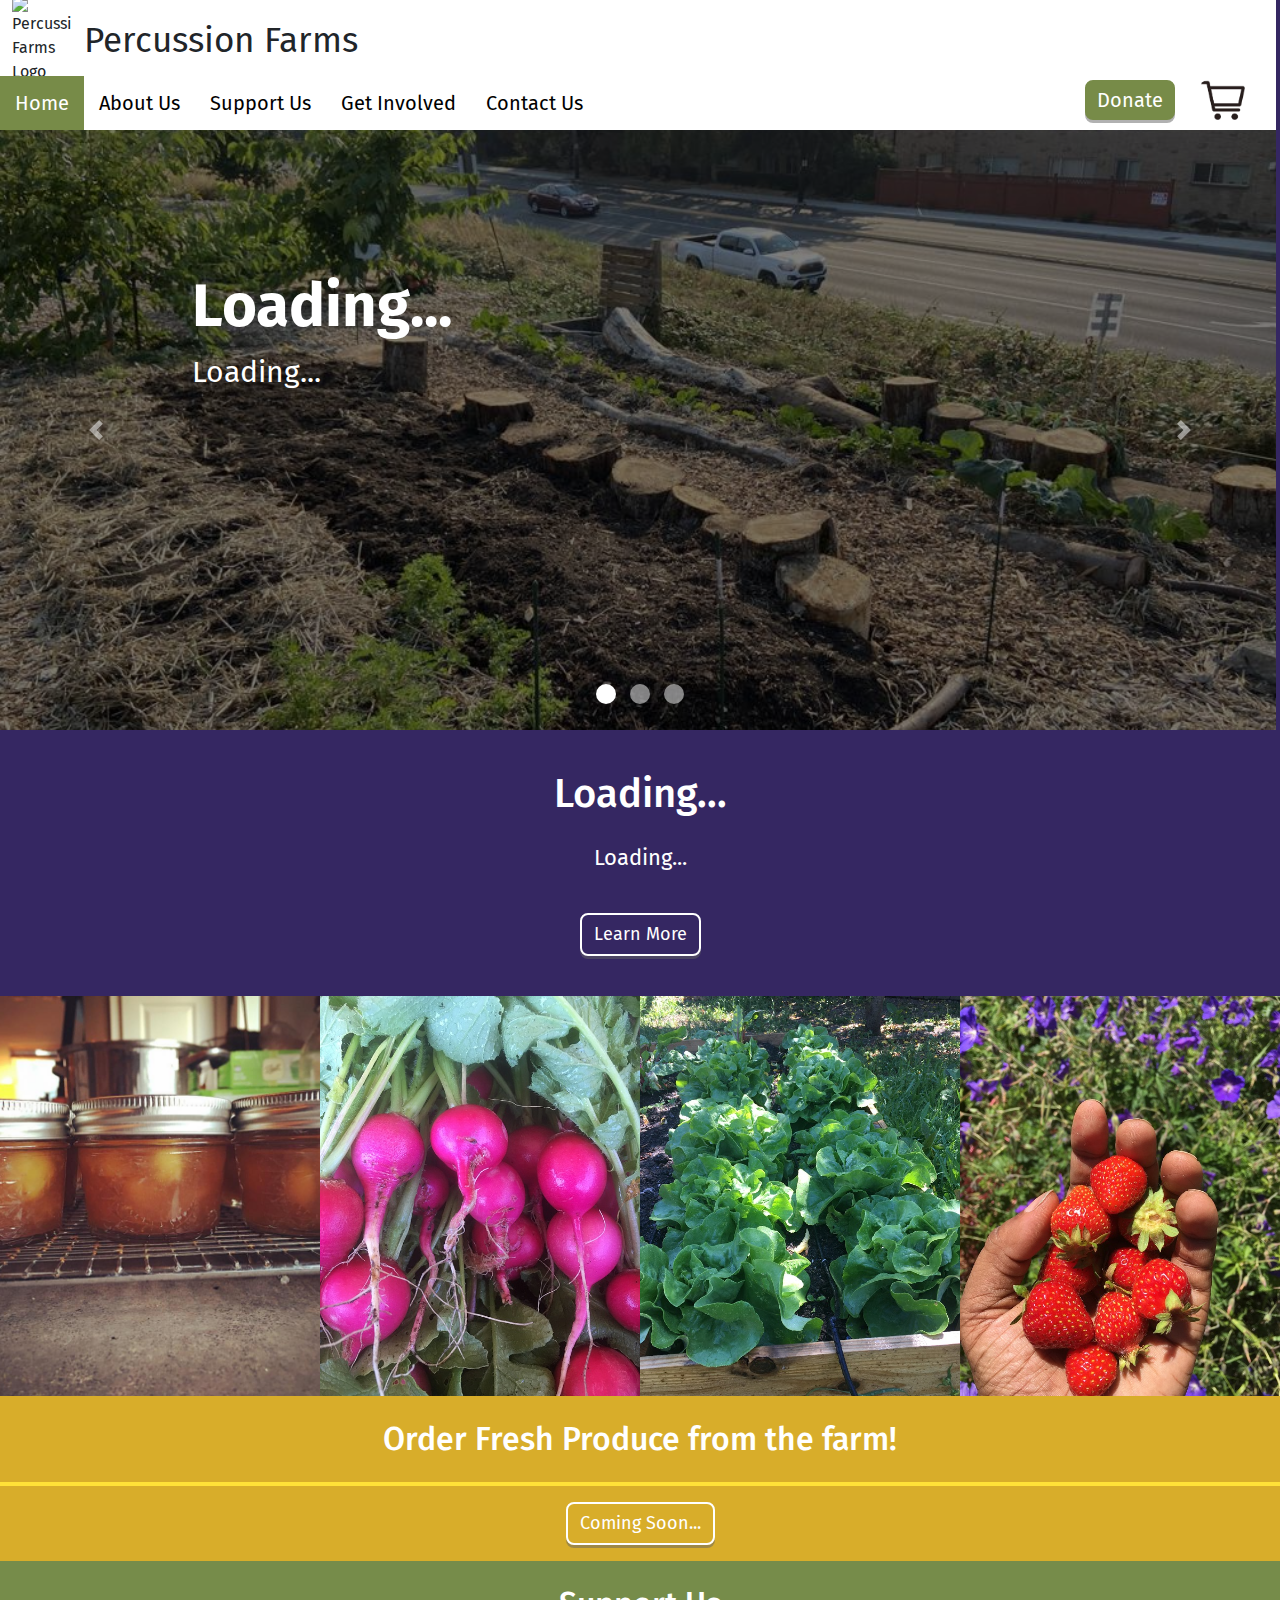
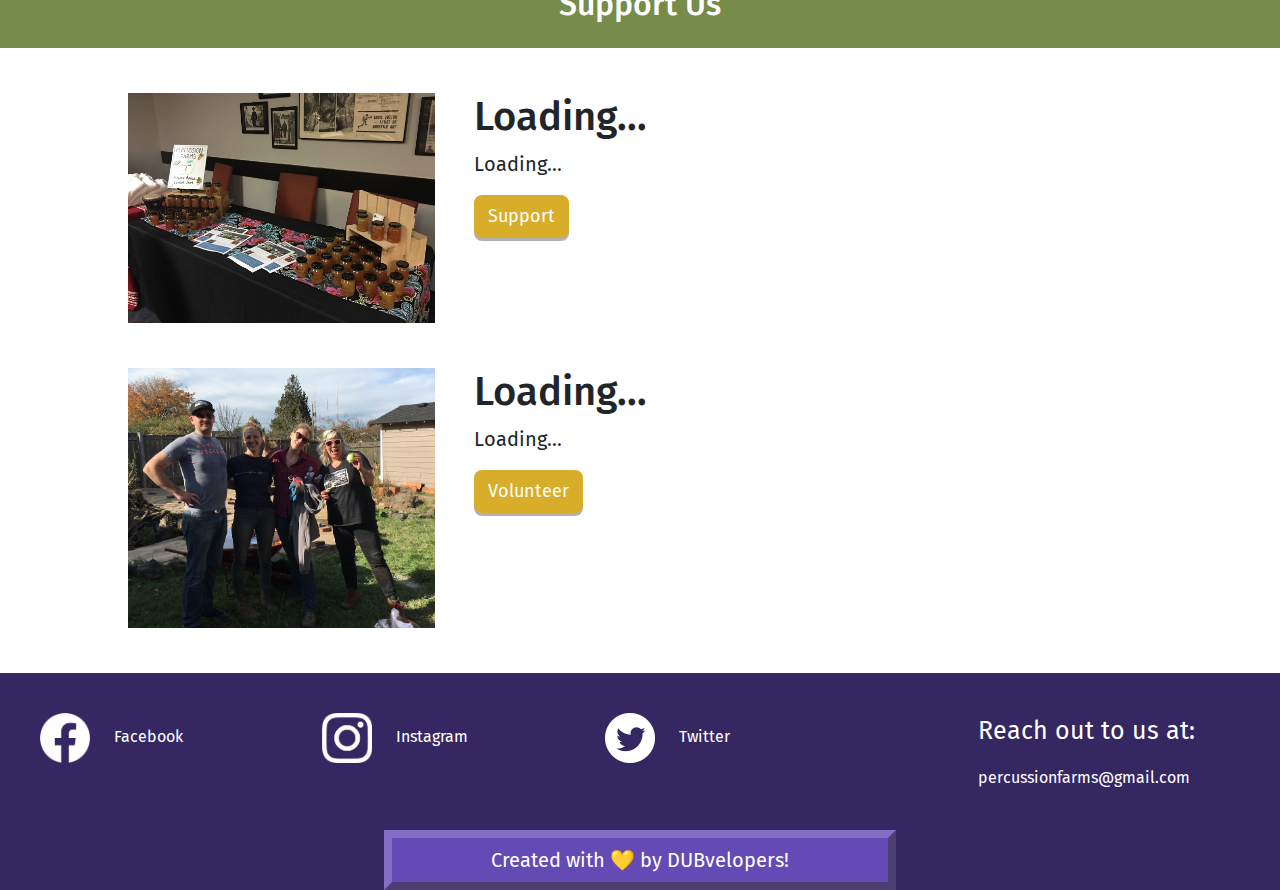
==== index.html @ 13d04c1b "add loading transparency for user" ====
<!DOCTYPE html>
<html lang="en">

<head>
    <meta charset="UTF-8">
    <meta name="viewport" content="width=device-width, initial-scale=1, shrink-to-fit=no">
    <link rel="icon" type="image/x-icon" href="img/favicon.ico">

    <!-- BOOTSTRAP LINKS -->
    <link rel="stylesheet" href="https://cdn.jsdelivr.net/npm/bootstrap@4.0.0/dist/css/bootstrap.min.css"
        integrity="sha384-Gn5384xqQ1aoWXA+058RXPxPg6fy4IWvTNh0E263XmFcJlSAwiGgFAW/dAiS6JXm" crossorigin="anonymous">
    <script src="https://code.jquery.com/jquery-3.2.1.slim.min.js"
        integrity="sha384-KJ3o2DKtIkvYIK3UENzmM7KCkRr/rE9/Qpg6aAZGJwFDMVNA/GpGFF93hXpG5KkN"
        crossorigin="anonymous"></script>
    <script src="https://cdn.jsdelivr.net/npm/popper.js@1.12.9/dist/umd/popper.min.js"
        integrity="sha384-ApNbgh9B+Y1QKtv3Rn7W3mgPxhU9K/ScQsAP7hUibX39j7fakFPskvXusvfa0b4Q"
        crossorigin="anonymous"></script>
    <script src="https://cdn.jsdelivr.net/npm/bootstrap@4.0.0/dist/js/bootstrap.min.js"
        integrity="sha384-JZR6Spejh4U02d8jOt6vLEHfe/JQGiRRSQQxSfFWpi1MquVdAyjUar5+76PVCmYl"
        crossorigin="anonymous"></script>

    <!-- CSS LINKS -->
    <link rel="stylesheet" type="text/css" href="css/style.css">
    <link rel="stylesheet" type="text/css" href="css/header-footer.css">
    <link rel="stylesheet" type="text/css" href="css/modal.css">

    <!-- SCRIPT LINKS -->
    <script src="https://www.paypal.com/sdk/js?client-id=sb&enable-funding=venmo&currency=USD"
        data-sdk-integration-source="button-factory"></script>
    <script defer src="js/script.js"></script>
    <script defer src="js/cart.js"></script>
    <script defer src="content/env.js"></script>
    <script defer src="content/load-home.js"></script>

    <title> Percussion Farms </title>
</head>

<body>
    <nav>
        <div class="head">
            <img src="img/favicon.ico" alt="Percussion Farms Logo">
            <p>Percussion Farms</p>
        </div>
        <div class="links">
            <a class="current">Home</a>
            <a href="about-us.html">About Us</a>
            <a href="support-us.html">Support Us</a>
            <a href="get-involved.html">Get Involved</a>
            <a href="contact-us.html">Contact Us</a>
            <img onclick="openCart()" src="img/cart.png"></img>
            <button class="btn" data-open="#donate">Donate</button>
        </div>
    </nav>
    <div class="content">
        <div id="carouselExampleIndicators" class="carousel slide" data-ride="carousel" data-interval="5000">
            <ol class="carousel-indicators">
                <li data-target="#carouselExampleIndicators" data-slide-to="0" class="active"></li>
                <li data-target="#carouselExampleIndicators" data-slide-to="1"></li>
                <li data-target="#carouselExampleIndicators" data-slide-to="2"></li>
            </ol>
            <div class="carousel-inner">
                <div class="carousel-item active">
                    <div class="background-fade"></div>
                    <img class="d-block w-1 00 pic" src="img/carousel-1.jpg" alt="First slide">
                    <div class="overlap-text carousel-caption">
                        <h2 id="t1"> Loading... </h2>
                        <p id="d1"> Loading... </p>
                    </div>
                </div>
                <div class="carousel-item">
                    <div class="background-fade"></div>
                    <img class="d-block w-100 pic" src="img/carousel-2.jpg" alt="Second slide">
                    <div class="overlap-text carousel-caption">
                        <h2 id="t2"> Loading... </h2>
                        <p id="d2">v</p>
                    </div>
                </div>
                <div class="carousel-item">
                    <div class="background-fade"></div>
                    <img class="d-block w-100 pic" src="img/carousel-3.jpg" alt="Third slide">
                    <div class="overlap-text carousel-caption">
                        <h2 id="t3"> Loading... </h2>
                        <p id="d3"> Loading... </p>
                    </div>
                </div>
            </div>
            <a class="carousel-control-prev" href="#carouselExampleIndicators" role="button" data-slide="prev">
                <span class="carousel-control-prev-icon" aria-hidden="true"></span>
                <span class="sr-only">Previous</span>
            </a>
            <a class="carousel-control-next" href="#carouselExampleIndicators" role="button" data-slide="next">
                <span class="carousel-control-next-icon" aria-hidden="true"></span>
                <span class="sr-only">Next</span>
            </a>
        </div>

        <!-- Mission Statement -->
        <div class="mission-statement text-center">
            <h2 id="t4"> Loading... </h2>
            <p id="d4"> Loading... </p>
            <button type="button" class="btn" onclick="location.href='about-us.html'">Learn More</button>
        </div>

        <!-- Image Collage -->
        <div class="pictures">
            <img src="img/collage-1.jpg" alt="A row of jars">
            <img src="img/collage-2.jpg" alt="Fresh picked radishes">
            <img src="img/collage-3.jpg" alt="A row of crops growing">
            <img src="img/collage-4.jpg" alt="Fresh picked strawberries">
        </div>

        <!-- Product Order -->
        <div class="order text-center">
            <h2>Order Fresh Produce from the farm!</h2>
            <div class="fresh-sheet">
                <img src="img/menu.png" alt="list of products and prices">
            </div>
            <div class="place-order">
                <!-- DESCRIPTION OF FRESH SHEET
                <p> Description </p>  
                -->
                <button type="button" class="btn"> Coming Soon... </button>
            </div>
        </div>

        <!-- Support -->
        <div class="support">
            <h2 class="text-center">Support Us</h2>
            <div class="support-container">
                <div class="item">
                    <div class="item-image">
                        <img src="img/home-1.jpg" class="img-fluid" alt="Percussion Farms Stand">
                    </div>
                    <div class="item-content">
                        <h1 id="t5"> Loading... </h1>
                        <p id="d5"> Loading... </p>
                        <button type="button" class="btn item-button" data-open="#donate"> 
                            Support 
                        </button>
                    </div>
                </div>
                <div class="item">
                    <div class="item-image">
                        <img src="img/home-2.jpg" class="img-fluid" alt="Volunteers hard at work!">
                    </div>
                    <div class="item-content">
                        <h1 id="t6"> Loading... </h1>
                        <p id="d6"> Loading... </p>
                        <a id="s18" target="_blank">
                        <button type="button" class="btn item-button">
                            Volunteer
                        </button>
                        </a>
                    </div>
                </div>
            </div>
        </div>

    </div>

    <!-- Page Footer -->
    <footer>
        <div class="address">
            <img src="logo/facebook.png" alt="Facebook Logo">
            <a href="https://www.facebook.com/PercussionFarms/" target="blank">Facebook</a>
        </div>
        <div class="address">
            <img src="logo/instagram.png" alt="Instagram Logo">
            <a href="https://www.instagram.com/percussionfarms/" target="blank">Instagram</a>
        </div>
        <div class="address">
            <img src="logo/twitter.png" alt="Twitter Logo">
            <a href="https://mobile.twitter.com/percussionfarms" target="blank">Twitter</a>
        </div>
        <div class="filler"></div>
        <div class="contact">
            <p> Reach out to us at: </p>
            <a href="mailto:percussionfarms@gmail.com"> percussionfarms@gmail.com </a>
            <!-- <p>Phone: xxx-xxx-xxxx</p> -->
        </div>
    </footer>
    <div class="dubvelopers">
        <p> Created with &#128155 by <a href="https://dubvelopersuw.org" target="blank">DUBvelopers</a>! </p>
    </div>

    <!-- Donation Overlay -->
    <div id="overlay"></div>
    <div class="popup-body donate-body clear" id="donate">
        <button data-close="#donate" class="close-button">&times;</button>
        <div class="donate-mid">
            <p class="donate-head"> We appreciate your support! </p>
            <p> Thank you for considering donating to our farm! All donations will go towards farm preparation, such
                seeds, class materials, cover crops, and supporting our farmers' salaries.
            </p>
            <div class="amounts">
                <button class="num" value="5" onclick="setValue(5)">$5</button>
                <button class="num" value="10" onclick="setValue(10)">$10</button>
                <button class="num" value="15" onclick="setValue(15)">$15</button>
                <button class="num" value="20" onclick="setValue(20)">$20</button>
            </div>
            <div class="donate-field">
                <p class="dollar">$</p>
                <input type="text" inputmode="numeric" class="donate-input" placeholder="0.00" id="amount"
                    data-amount="0.00" onblur="checkInput()" onkeypress="return filterKeys(event)"
                    onclick="clearInput()"></input>
            </div>

            <!-- CHECKOUT BUTTOM -->
            <form action="https://www.paypal.com/cgi-bin/webscr" method="post">
                <input type="hidden" name="item_name_1" value="Donation" />
                <input id="donate-amount" type="hidden" name="amount_1" value='0.00' />
                <input type="hidden" name="quantity_1" value="1" />

                <p class="donate-check" onclick="checkZero()">Support</p>
                <button hidden id="donate-submit" alt="Checkout Button">Support</button>

                <!-- THANK YOU PAGE RETURN LINK -->
                <input type="hidden" name="return" value="https://www.percussionfarms.org" />
                <!-- CANCEL ORDER RETURN LINK -->
                <input type="hidden" name="cancel_return" value="https://www.percussionfarms.org" />

                <input type="hidden" name="notify_url" value="https://percussionfarms.org/?simple_cart_ipn=1" />
                <input type="hidden" name="business" value="percussionfarms@gmail.com" />
                <input type="hidden" name="currency_code" value="USD" />
                <input type="hidden" name="cmd" value="_cart" />
                <input type="hidden" name="upload" value="1" />
                <input type="hidden" name="rm" value="2" />
                <input type="hidden" name="charset" value="utf-8" />
            </form>
        </div>
    </div>
    <!-- End of Overlay -->

    <!-- Cart Overlay -->
    <div id="cart-sidebar" class="sidebar">
        <button class="close-button" onclick="closeCart()">&times;</button>
        <p class="cart-head"> Cart </p>
        <div class="cart-mid"></div>

        <!-- CHECKOUT BUTTOM -->
        <form action="https://www.paypal.com/cgi-bin/webscr" method="post">
            <input type="hidden" id="name_1" />
            <input type="hidden" id="amount_1" />
            <input type="hidden" id="quantity_1" value="0" />
            <input type="hidden" id="name_2" />
            <input type="hidden" id="amount_2" />
            <input type="hidden" id="quantity_2" value="0" />
            <input type="hidden" id="name_3" />
            <input type="hidden" id="amount_3" />
            <input type="hidden" id="quantity_3" value="0" />
            <input type="hidden" id="name_4" />
            <input type="hidden" id="amount_4" />
            <input type="hidden" id="quantity_4" value="0" />
            <input type="hidden" id="name_5" />
            <input type="hidden" id="amount_5" />
            <input type="hidden" id="quantity_5" value="0" />

            <button type="submit" class="hide btn" id="cart-submit" name="submit" alt="Checkout Button">Check
                Out</button>

            <!-- THANK YOU PAGE RETURN LINK -->
            <input type="hidden" name="return" value="https://www.percussionfarms.org" />
            <!-- CANCEL ORDER RETURN LINK -->
            <input type="hidden" name="cancel_return" value="https://www.percussionfarms.org" />

            <input type="hidden" name="notify_url" value="https://percussionfarms.org/?simple_cart_ipn=1" />
            <input type="hidden" name="business" value="percussionfarms@gmail.com" />
            <input type="hidden" name="currency_code" value="USD" />
            <input type="hidden" name="cmd" value="_cart" />
            <input type="hidden" name="upload" value="1" />
            <input type="hidden" name="rm" value="2" />
            <input type="hidden" name="charset" value="utf-8" />
        </form>

    </div>
    <!-- End of Overlay -->

</body>

</html>
---- css/style.css ----
/* carousel caption */
.overlap-text {
	color: white;
	top: 20%;
	left: 15%;
	text-align: left;
	height: inherit;
	overflow-y: auto;
}

.overlap-text h2 {
	font-size: 60px;
	font-weight: bold;
}

.overlap-text p {
	font-size: 30px;
}

.overlap-text a {
	padding: 3px 7px;
	font-size: 30px;
	text-decoration: none;
	border-radius: 10px;
	color: white;
	transition: 0.1s all ease-in-out;
	background: rgb(100, 100, 100);
}

.overlap-text a:hover {
	background: rgb(150, 150, 150);
}

/* fade background */
.background-fade {
	background-color: rgba(0, 0, 0, .5);
	position: absolute;
	width: 100%;
	height: 100%;
}

/* carousel pictures */
.pic {
	width: 100%;
	height: 600px;
	object-fit: cover;
}

/* carousel indicators */
.carousel-indicators li {
	width: 20px;
	height: 20px;
	border-radius: 100%;
	margin: 0px 7px;
}

.carousel-indicators {
	z-index: 1;
}

/* mission statement */
.mission-statement {
	background-color: #352762;
	color: white;
	padding: 40px 10vw;
}

.mission-statement h2 {
	margin-bottom: 20px;
	font-size: 40px;
}

.mission-statement p {
	font-size: 22px;
	margin-bottom: 35px;
	line-height: 40px;
}

.mission-statement button:hover {
	background-color: white;
	color: #352762
}

.mission-statement button {
	border: 2px solid white;
	background-color: transparent;
}

.pictures {
	height: auto;
	background-color: #778b48;
	display: flex;
}

.pictures img {
	object-fit: cover;
	width: 25%;
	height: 400px;
}

.order {
	background-color: #D8AD2A;
	color: white;
}

.order h2 {
	padding: 1.5rem;
	margin-bottom: 0;
	border-bottom: 4px solid rgb(255, 225, 56);
}

.fresh-sheet {
	/* HIDDEN DISPLAY */
	height: 0px;

	width: 100vw;
	margin: 0 auto;
	background: grey;
	overflow-y: scroll;
}

.fresh-sheet img {
	width: 66%;
	height: auto;
	margin: 0 auto;
	/* HIDDEN DISPLAY */
	display: none;
}

.place-order {
	padding: 1rem 3rem;
}

.place-order p {
	font-size: 1.5rem;
}

.place-order button {
	background-color: transparent;
	margin-top: 0;
	border: 2px solid white;
}

.order button:hover {
	background-color: white;
	color: #D8AD2A;
}

.support h2 {
	background-color: #768C4A;
	padding: 1.5rem;
	color: white;
}

.item {
	display: flex;
	gap: 3vw;
	margin: 5vh 10vw;
}

.item-image {
	flex: 0 0 30%;
}

.item-image img {
	object-fit: cover;
	width: 100%;
	max-height: 400px;
}


.item-content {
	display: flex;
	flex-direction: column;
}

.item-content p {
	font-size: 20px;
}

.item-button:hover {
	background-color: white;
	color: #D8AD2A !important;
}

.item-button {
	background-color: #D8AD2A;
	width: fit-content;
	border: 2px solid #D8AD2A;
	margin: 0;
}

.newsletter {
	display: flex;
	flex-direction: column;
	background-color: rgb(198, 198, 198, .3);
	padding: 3rem;
}

.newsletter h3 {
	margin-bottom: 2rem;
	font-weight: bold;
}

.newsletter-container {
	margin: auto;
	width: 70%;
	padding: 10px 30px;
}

.newsletter-text {
	width: 100%;
	height: 40px;
	padding: 1rem;
	border-width: 1px;
	background-color: rgb(202, 164, 164, .5);
}

@media only screen and (max-width: 800px) {

	.carousel,
	.carousel-inner,
	.carousel-item,
	.background-fade,
	.pic {
		height: 70vh;
	}

	.carousel-control-next,
	.carousel-control-prev {
		width: 10%;
	}

	.overlap-text {
		height: 80%;
		width: 75%;
		top: 10%;
		overflow-y: auto;
		bottom: 10%;
	}

	.overlap-text h2 {
		font-size: 40px;
		font-weight: bold;
	}

	.pictures {
		flex-wrap: wrap;
	}

	.pictures img {
		width: 50%;
		height: 200px;
	}

	.newsletter-container {
		width: 80%;
	}

	.item {
		flex-direction: column;
	}

	.item-image {
		width: auto;
	}

	.item-button {
		width: 100%;
		margin: 10px 0;
	}

	.item-content h1 {
		text-align: center;
	}

	.mission-statement {
		padding: 50px 30px;
	}
}

@media only screen and (max-width: 576px) {
	.pictures img {
		width: 100%;
		height: 200px;
	}
}

@media screen and (min-width: 1600px) {

	.item {
		margin: 80px;
	}
}
---- css/header-footer.css ----
@import url('https://fonts.googleapis.com/css2?family=Fira+Sans:wght@400&display=swap');

html {
	width: 100vw;
	margin: 0 auto;
	background: #778b48;
	overflow-y: overlay;
}

* {
	font-family: 'Fira Sans', sans-serif;
	font-size: 16px;
	margin: 0;
}

.btn {
	color: white;
	border-radius: 8px;
	font-size: 18px;
	box-shadow: 0px 3px rgba(100, 100, 100, .5);
}

.btn:hover {
	background-color: white;
	color: transparent;
}

.overlap-text .btn:hover {
	color: rgb(53, 53, 53);
}

.newsletter-submit {
	margin: 0;
	padding: 6px 52px;
	border: 2px solid #768C4A;
	background-color: #768C4A;
}

.newsletter-submit:hover {
	background-color: white;
	color: #768C4A;
	cursor: pointer;
}

.carousel-indicators li:hover {
	cursor: pointer;
}

/* Header Styling */

.head {
	height: 80px;
	width: 100%;
	padding: 0 12px;
	display: flex;
	align-items: center;
	gap: 12px;
}

.head p {
	font-size: 35px;
	margin: 0;
}

.head img {
	width: 60px;
}

.links {
	display: block;
	height: 50px;
	font-size: 0px;
	color: white;
}

.links a {
	position: relative;
	top: 8px;
	padding: 15px;
	font-size: 20px;
	transition: 0.3s;
	font-size: 20px;
	z-index: 0;
}

.links a:not(.current) {
	color: black;
}

.links .current {
	color: white;
	background: #778b48;
}

.links button {
	height: 40px;
	margin: 0px 25px 0px 0px;
	padding: 0px 10px;
	float: right;
	border: 2px solid #778b48;
	border-radius: 8px;
	background: #778b48;
	font-size: 20px;
	color: white;
	cursor: pointer;
	text-align: start;
}

.links button:hover {
	color: #778b48;
	background-color: white;
}

.links img {
	height: 40px;
	margin: 0px 35px 0px 0px;
	float: right;
	font-size: 20px;
	color: white;
	cursor: pointer;
	border-radius: 8px;
	background: white;
	transition-property: color, background-color, border-color, box-shadow;
	transition-duration: 0.15s, 0.15s, 0.15s, 0.15s;
	transition-timing-function: ease-in-out, ease-in-out, ease-in-out, ease-in-out;
	transition-delay: 0s, 0s, 0s, 0s;
}

.links img:hover {
	background-color: rgb(201, 200, 200);
}

.links a:hover {
	text-decoration: none;
	color: white;
	background: #778b48;
}

/* Footer Styling */

footer {
	background: #352762;
	height: auto;
	display: flex;
	align-items: flex-start;
	justify-content: space-between;
	color: white;
	padding: 30px;
}

.address,
.contact {
	width: 30vw;
	height: 70%;
	margin: 10px 0px 10px 10px;
}

.address img {
	height: auto;
	width: 50px;
}

.address a {
	color: white;
	text-decoration: none;
	padding: 10px 20px;
	border-radius: 10px;
	transition-property: color, background-color, border-color, box-shadow;
	transition-duration: 0.15s, 0.15s, 0.15s, 0.15s;
	transition-timing-function: ease-in-out, ease-in-out, ease-in-out, ease-in-out;
	transition-delay: 0s, 0s, 0s, 0s;
}

.address a:hover {
	background-color: white;
	color: #352762;
}

.contact {
	width: 30vw;
}

.contact p {
	font-size: 25px;
	margin-bottom: 1rem;
}

.contact a {
	color: white;
	text-decoration: none;
	font-size: 16px;
}

.contact a:hover {
	text-decoration: underline;
}

.filler {
	width: 10vw;
}

.dubvelopers {
	background: #352762;
	display: block;
	height: 60px;
	text-align: center;
}

.dubvelopers p {
	background: #634ab5;
	font-size: 20px;
	color: white;
	padding: 7px;
	margin: auto;
	width: 40%;
	min-width: 400px;
	max-width: 1000px;
	border: 8px outset #826ec4;
	display: inline-block;
}

.dubvelopers p a {
	font-size: inherit;
	color: white;
	text-decoration: none;
}

.dubvelopers p a:hover {
	text-decoration: underline;
}

/* Media Queries */

@media only screen and (max-width: 1200px) {
	.newsletter-container {
		width: 80%;
	}
}

@media only screen and (max-width: 875px) {
	.address a {
		display: block;
		margin-top: 20px;
	}
}

@media only screen and (max-width: 800px) {

	.links a {
		display: block;
		text-align: center;
		width: 100%;
		margin: auto;
	}

	.links img {
		height: 40px;
		padding: 0px 18vw;
		margin: 20px 5vw;
		border: 3px outset grey;
		border-radius: 8px;
		/*background: #778b48;*/
	}

	.links button {
		width: 45%;
		margin: 20px 0px;
	}

	.links {
		height: 380px;
	}

	.newsletter-container {
		width: 100%;
	}

	.newsletter-submit {
		width: 100%;
	}

	footer {
		display: block;
	}

	.address,
	.contact {
		display: block;
		width: 50%;
		text-align: left;
		margin-left: 30vw;
		margin-bottom: 20px;
	}

	.address p,
	.contact p {
		display: block;
		margin-bottom: 20px;
		margin-right: 20px;
	}

	.address a {
		display: inline;
		margin-left: 10px;
	}

	.filler {
		height: 10px;
	}
}

@media only screen and (max-width: 520px) {

	.head img {
		width: 60px;
		height: 60px;
		object-fit: contain;
	}

	.head p {
		height: 70px;
		word-break: break-word;
		width: 60vw;
		line-height: 2rem;
		font-size: 35px;
		text-align: center;
	}

	.links {
		height: 440px;
	}

	.links img {
		display: block;
		float: none;
		width: 80%;
		object-fit: contain;
		margin: 20px 10vw;
	}

	.links button {
		display: block;
		float: none;
		width: 80vw;
		margin: 0vw 10vw;
		text-align: center;
	}

	.address,
	.contact {
		width: 80%;
		margin-left: 10vw;
	}

	.dubvelopers p {
		min-width: 10px;
		width: 90vw;
		padding: 5px 0px;
		overflow-wrap: break-word;
		overflow: hidden;
	}

	.dubvelopers {
		height: auto;
		min-width: 10px;
		overflow: hidden;
	}

	html,
	body {
		overflow-x: hidden;
	}

}

@media only screen and (max-width: 300px) {
	.head p {
		font-size: 30px;
	}
}
---- css/modal.css ----
body {
	max-width: 2100px;
	margin: 0 auto !important;
}

/* Donate Popup */

.donate-body {
  width: 450px;
  height: auto;
  max-width: 80vw;
  max-height: 600px;
  min-width: 20vh;
  overflow-y: auto;
}

.donate-body.popup {
  transform: translate(-50%, -50%) scale(1);
}
	
.donate-mid {
	margin: 7%;
	height: auto;
	display: flex;
	flex-direction: column;
	font-size: 16px;
}

.donate-mid p:not(.donate-head) {
	font-size: 20px;
	line-height: 1.3;
	margin-bottom: 10px;
}

.donate-head {
	font-weight: bold;
	font-size: 26px;
	margin-bottom: 10px;
}

.donate-body .num {
	width: 48%;
	height: 40px;
	margin: 5px 0px;
	background: #352762;
	border: 2px solid #352762;
	border-radius: 5px;
	color: white;
  	cursor: pointer;
	transition: all 0.15s ease-in-out;
	font-size: 20px;
}

.donate-body .num:hover {
	background-color: white;
	color: #352762;
}


.amounts {
	margin: 10px 0px;
	display: flex;
	flex-direction: row;
	justify-content: space-between;
	flex-wrap: wrap;
}

.donate-field p {
	display: inline-block;
	font-size: 300px;
}

.dollar {
	position: absolute;
	left: 10px;
	padding: 7px 5px 0 5px;
}

.donate-input {
	display: inline-block;
	font-size: 20px;
	padding: 0 0 0 7px;
	background: lightgrey;
	height: 40px;
	width: 100%;
	margin-bottom: 20px;
	border-radius: 5px;
}

.donate-check {
	background: #778b48;
	color: white;
	width: 100%;
	margin-left: auto;
	margin-right: auto;
    border: 2px solid #778b48;
	border-radius: 5px;
	padding: 7px 10px;
	cursor: pointer;
	text-align: center;
	transition: all 0.15s ease-in-out;
}

.donate-check:hover {
	color: #778b48;
	background-color: white;
}

/* Cart Popup */

.sidebar.opened {
	width: 350px;
}

.sidebar {
  height: 100%;
  width: 0;
  position: fixed;
  z-index: 1;
  top: 0;
  right: 0;
  transition: 0.3s;
  background-color: white;
  overflow-x: hidden;
  overflow-y: scroll;
  box-sizing: content-box;
}

.sidebar .close-button {
  position: absolute;
  top: 0;
  right: 0;
}

.sidebar {
	border-left: 4px solid #352762;
}

.empty {
	margin: 40vh 0;
	font-style: italic;
	width: 100%;
	text-align: center;
}

.cart-head {
	font-weight: bold;
	font-size: 25px;
	text-align: center;
	margin: 1.5rem 1.5rem 0;
	display: inline-block;
}

.cart-mid {
	margin: 0px 15px;
	width: 310px;
	height: auto;
	font-size: 16px;
}

.cart-item {
	font-size: 18px;
	height: 125px;
	width: inherit;
	margin-top: 15px;
	text-align: left;
}

.cart-item img {
	display: inline-block;
	width: 120px;
	height: 120px;
	object-fit: cover;
	vertical-align: top;
}

.cart-item .right {
	display: inline-block;
	width: 180px;
	height: 120px;
}

.cart-item .right * {
	padding: 0px 5px;
}

.cart-item .item-name {
	font-weight: bold;
	height: 25px;
	width: inherit;
	margin: 0;
}

.cart-item .item-desc {
	color: grey;
	height: 65px;
	width: inherit;
	margin: 0;
}

.cart-item .cart-row {
	height: 30px;
	width: inherit;
}

.cart-item span:hover {
	cursor: pointer;
	background: lightgrey;
}

.cart-item .edit * {
	display: inline-block;
	padding: 0px 9px;
	font-size: 16px;
}

.cart-item .edit {
	display: inline-block;
	border: 2px solid grey;
	width: auto;
	max-width: 95px;
	height: 28px;
	padding: 0;
	user-select: none;
}

.cart-item .edit p {
	width: 35px;
	text-align: center;
	padding: 0;
}

.cart-item .item-remove {
	font-weight: bold;
	color: red;
	padding: 2px 7px;
	float: right;
	border-radius: 8px;
	transition: all 0.15s ease-in-out;
}

.cart-item .item-remove:hover {
	font-weight: bold;
	background: red;
	color: white;
}

.total * {
	font-size: 20px;
	height: 40px;
	width: 80px;
	padding: 10px 10px 0;
	float: right;
}

.total h4 {
	float: left;
	margin: 5px 0 0;
}

.cart-footer * {
	display: block;
	width: 80%;
	padding: 2px;
	margin: 10px auto;
	font-size: 20px;
}

#cart-submit {
	background: red;
	color: white;
	width: 300px;
	margin: 0px 15px;
	border-radius: 10px;
	border: 2px solid red;
	box-shadow: 0px 3px rgba(100, 100, 100, .5);
	padding: 5px 0px;
  	cursor: pointer;
  	font-size: 20px;
}

#cart-submit:hover {
	color: red;
	background-color: white;
}

/* General Popup Styling */

.popup-body {
  position: fixed;
  top: 50%;
  left: 50%;
  transform: translate(-50%, -50%) scale(0);
  transition: 250ms ease-in-out;
  z-index: 10;
  background-color: white;
}

.close-button {
  cursor: pointer;
  background: none;
  color: red;
  float: right;
  border: none;
  font-size: 30px;
  height: 50px;
  padding: 0 15px 0 18px;
  font-weight: bold;
  border-radius: 0px 0px 0px 20px;
  transition: all 0.15s ease-in-out;
}

.close-button:hover {
  color: white;
  background: red;
}

#overlay {
  position: fixed;
  top: 0; left: 0; right: 0; bottom: 0;
  opacity: 0;
  transition: 200ms ease-in-out;
  background-color: rgba(0, 0, 0, .6);
  pointer-events: none;
}

#overlay.popup {
  opacity: 1;
  pointer-events: all;
}

.hide {
	display: none;
}

/*body::-webkit-scrollbar-thumb {
	width: 1em;
}*/

@media screen and (max-width: 1100px) {
	.overlap-text p {
		font-size: 30px;
	}
}
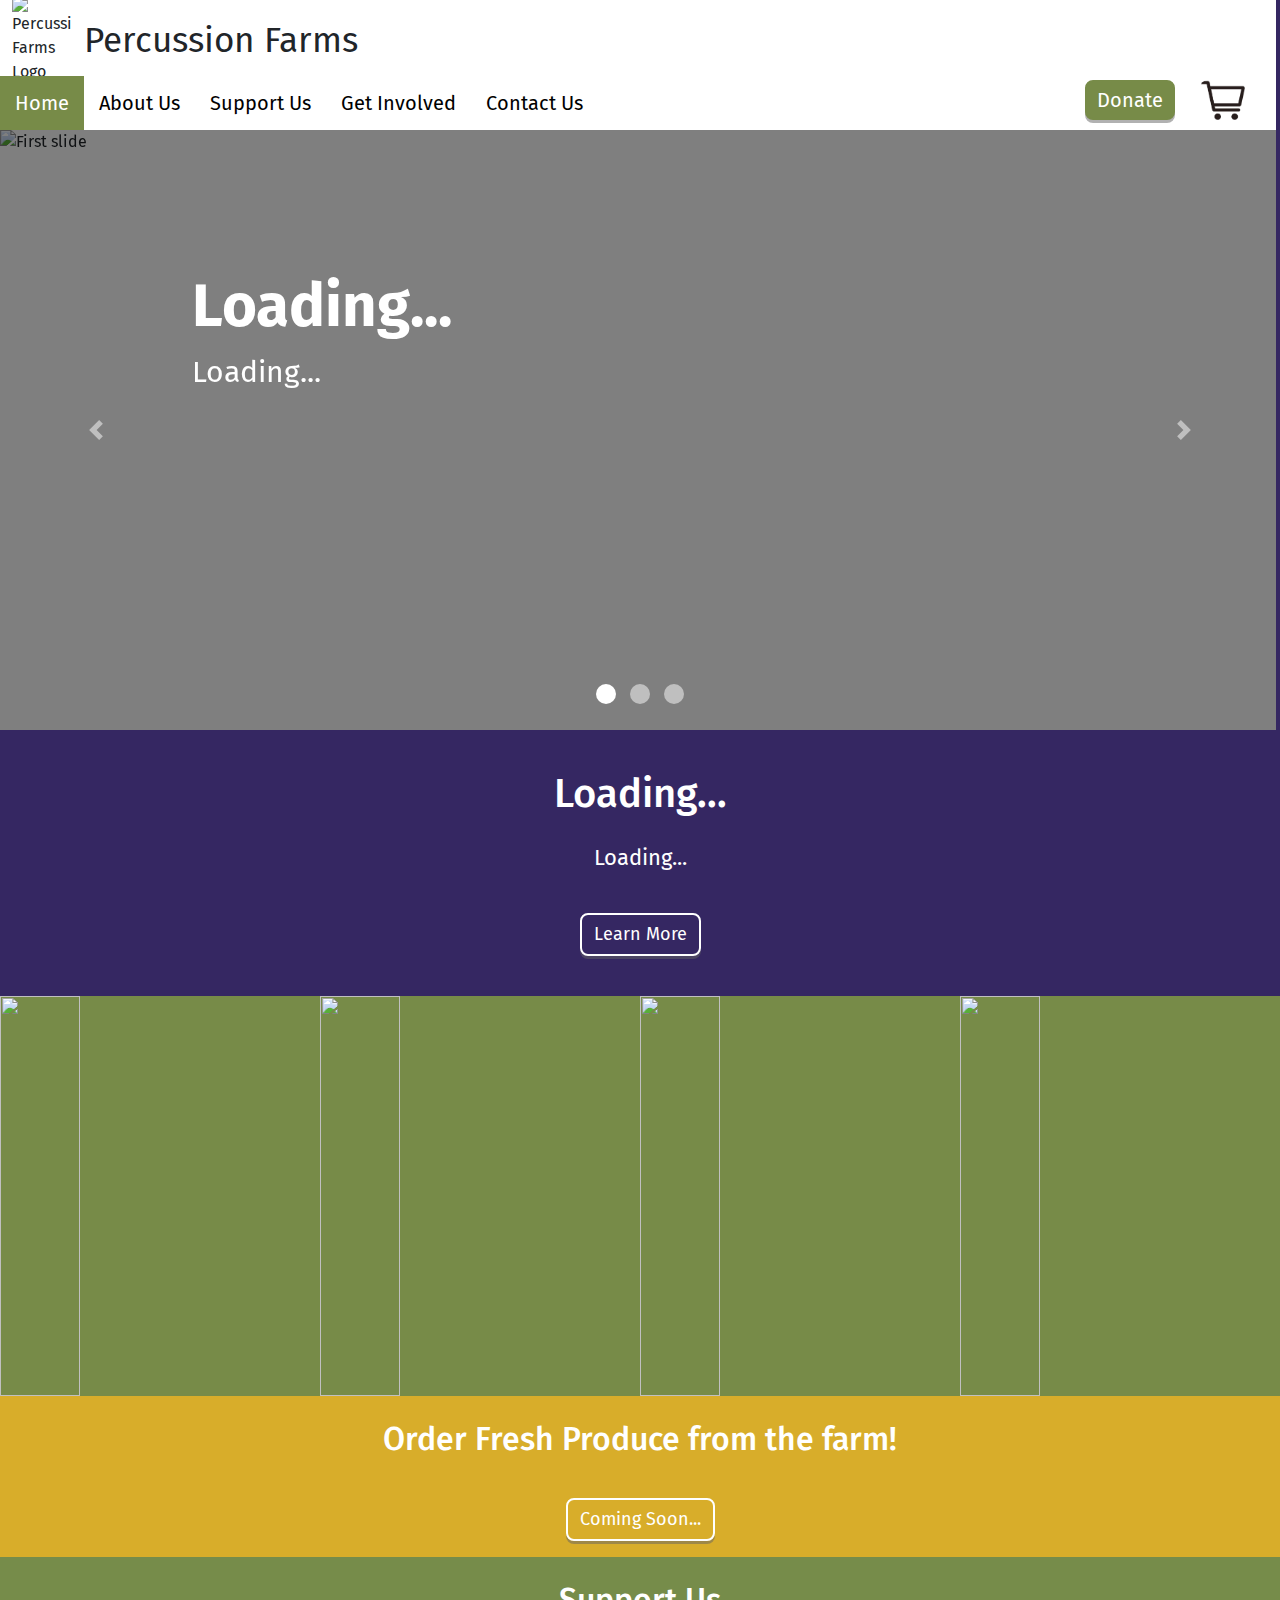
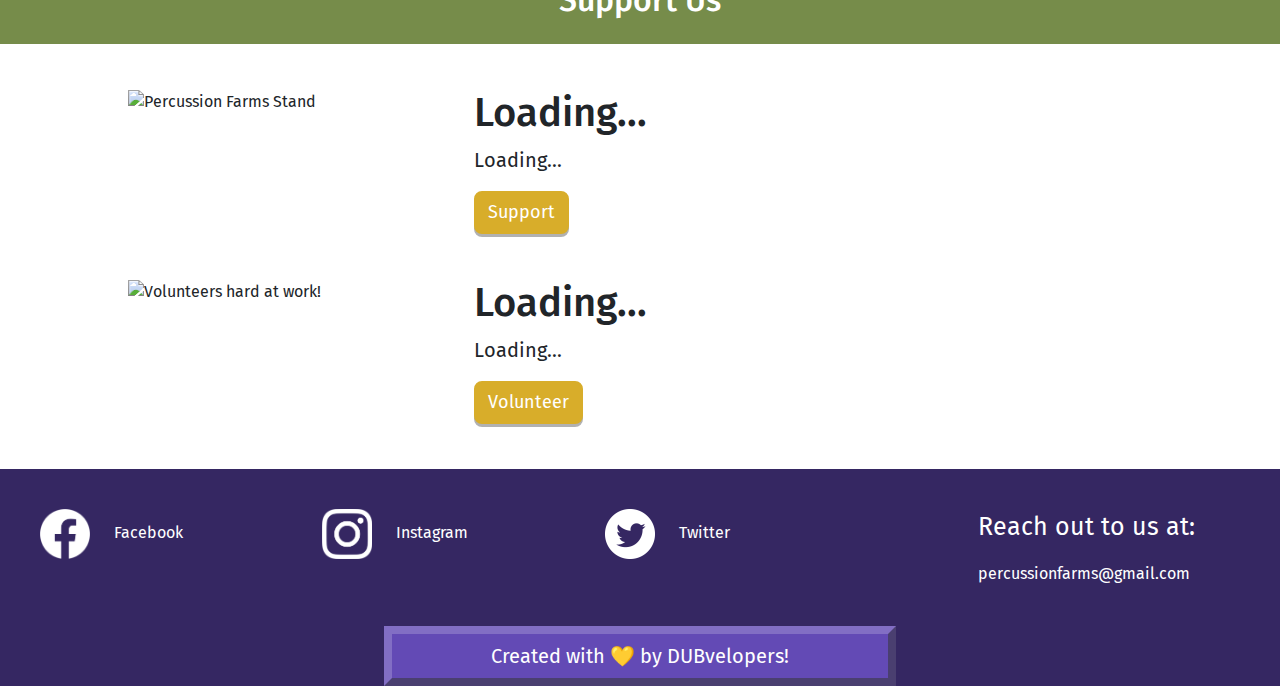
==== commit bb0cbc66: "redefine image sources (home + about)" ====
--- a/index.html
+++ b/index.html
@@ -61,7 +61,10 @@
             <div class="carousel-inner">
                 <div class="carousel-item active">
                     <div class="background-fade"></div>
-                    <img class="d-block w-1 00 pic" src="img/carousel-1.jpg" alt="First slide">
+                    <img class="d-block w-1 00 pic"
+                        id="img-1"
+                        src="img/default-big.jpg" 
+                        alt="First slide">
                     <div class="overlap-text carousel-caption">
                         <h2 id="t1"> Loading... </h2>
                         <p id="d1"> Loading... </p>
@@ -69,7 +72,10 @@
                 </div>
                 <div class="carousel-item">
                     <div class="background-fade"></div>
-                    <img class="d-block w-100 pic" src="img/carousel-2.jpg" alt="Second slide">
+                    <img class="d-block w-100 pic" 
+                        id="img-2"
+                        src="img/default-big.jpg" 
+                        alt="Second slide">
                     <div class="overlap-text carousel-caption">
                         <h2 id="t2"> Loading... </h2>
                         <p id="d2">v</p>
@@ -77,7 +83,10 @@
                 </div>
                 <div class="carousel-item">
                     <div class="background-fade"></div>
-                    <img class="d-block w-100 pic" src="img/carousel-3.jpg" alt="Third slide">
+                    <img class="d-block w-100 pic" 
+                        id="img-3"
+                        src="img/default-big.jpg" 
+                        alt="Third slide">
                     <div class="overlap-text carousel-caption">
                         <h2 id="t3"> Loading... </h2>
                         <p id="d3"> Loading... </p>
@@ -103,17 +112,18 @@
 
         <!-- Image Collage -->
         <div class="pictures">
-            <img src="img/collage-1.jpg" alt="A row of jars">
-            <img src="img/collage-2.jpg" alt="Fresh picked radishes">
-            <img src="img/collage-3.jpg" alt="A row of crops growing">
-            <img src="img/collage-4.jpg" alt="Fresh picked strawberries">
+            <img id="img-6" src="img/default-small.jpg">
+            <img id="img-7" src="img/default-small.jpg">
+            <img id="img-8" src="img/default-small.jpg">
+            <img id="img-9" src="img/default-small.jpg">
         </div>
 
         <!-- Product Order -->
         <div class="order text-center">
             <h2>Order Fresh Produce from the farm!</h2>
             <div class="fresh-sheet">
-                <img src="img/menu.png" alt="list of products and prices">
+                <!-- SOON: Add fresh sheet -->
+                <!-- <img src="img/menu.png" alt="list of products and prices"> -->
             </div>
             <div class="place-order">
                 <!-- DESCRIPTION OF FRESH SHEET
@@ -129,7 +139,10 @@
             <div class="support-container">
                 <div class="item">
                     <div class="item-image">
-                        <img src="img/home-1.jpg" class="img-fluid" alt="Percussion Farms Stand">
+                        <img src="img/default-big.jpg" 
+                            class="img-fluid" 
+                            id="img-4" 
+                            alt="Percussion Farms Stand">
                     </div>
                     <div class="item-content">
                         <h1 id="t5"> Loading... </h1>
@@ -141,7 +154,10 @@
                 </div>
                 <div class="item">
                     <div class="item-image">
-                        <img src="img/home-2.jpg" class="img-fluid" alt="Volunteers hard at work!">
+                        <img src="img/default-big.jpg" 
+                            id="img-5"
+                            class="img-fluid" 
+                            alt="Volunteers hard at work!">
                     </div>
                     <div class="item-content">
                         <h1 id="t6"> Loading... </h1>
--- a/css/style.css
+++ b/css/style.css
@@ -106,7 +106,6 @@
 .order h2 {
 	padding: 1.5rem;
 	margin-bottom: 0;
-	border-bottom: 4px solid rgb(255, 225, 56);
 }
 
 .fresh-sheet {
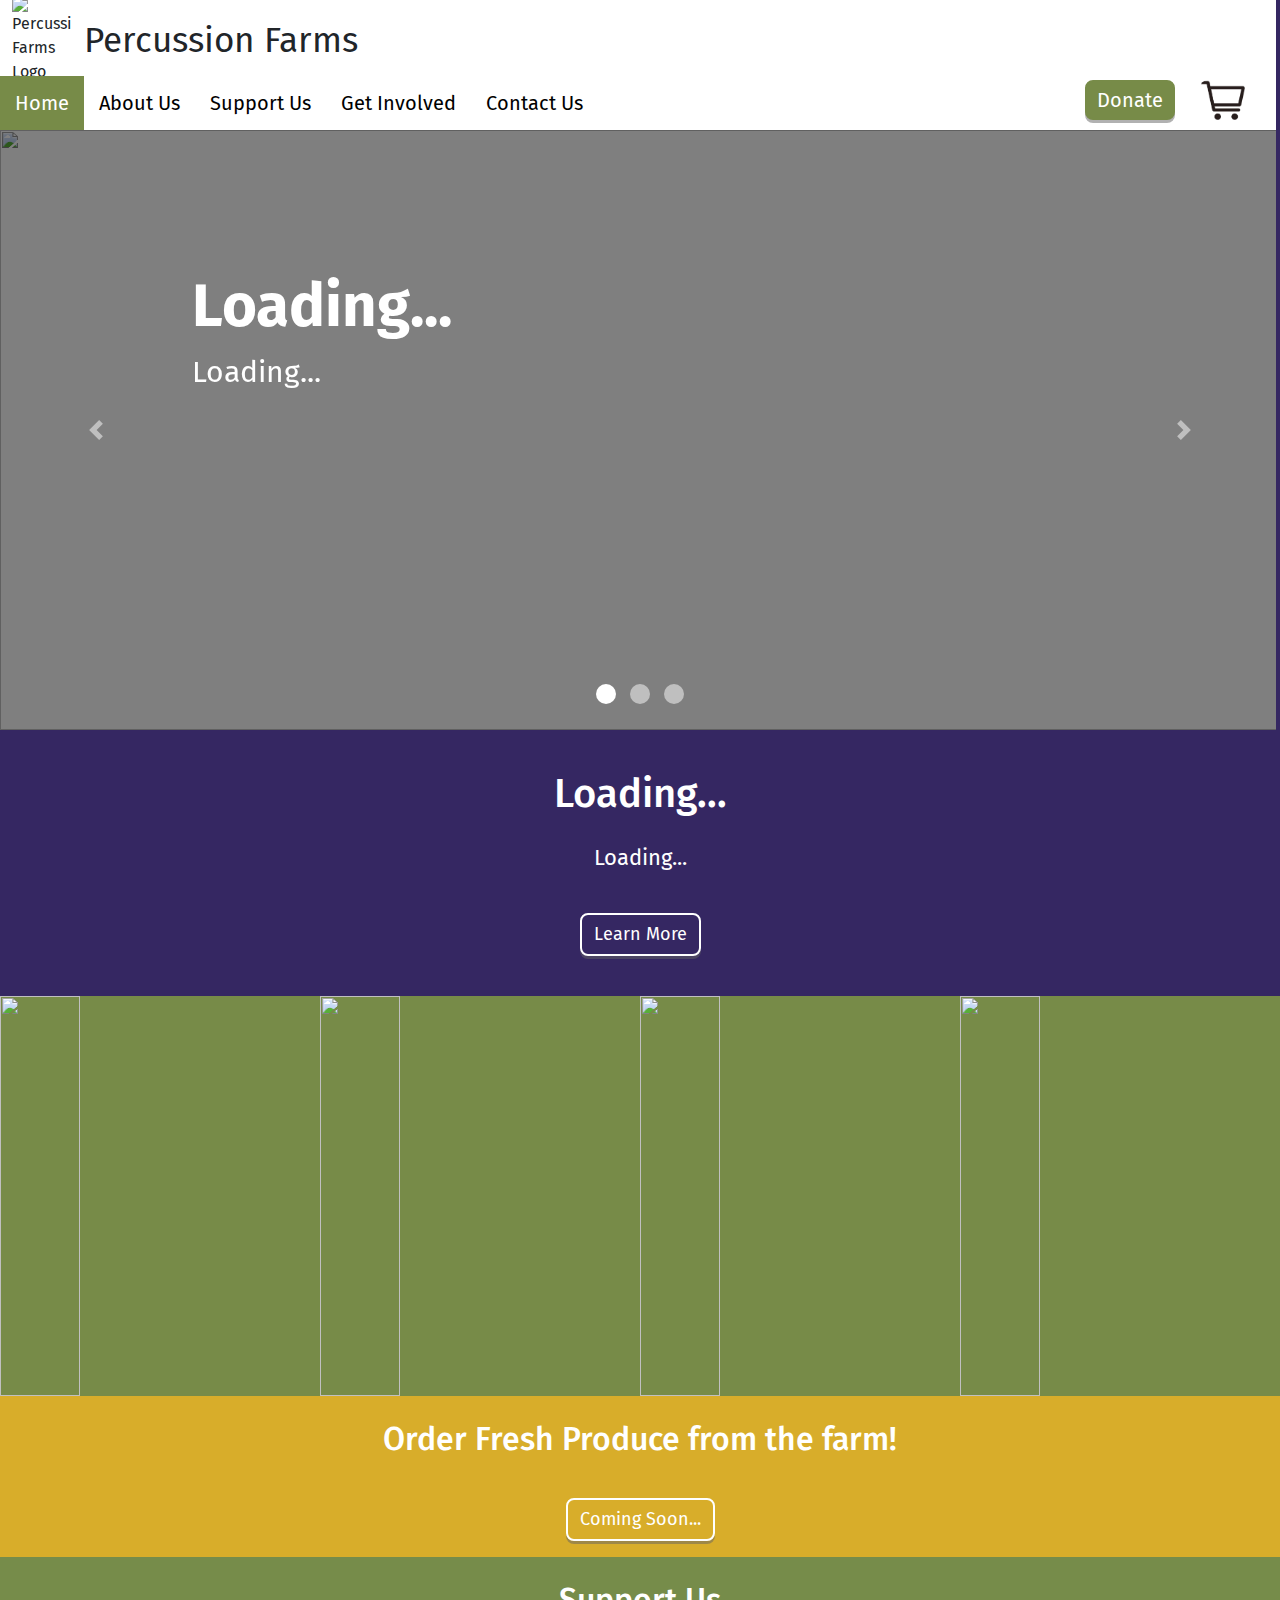
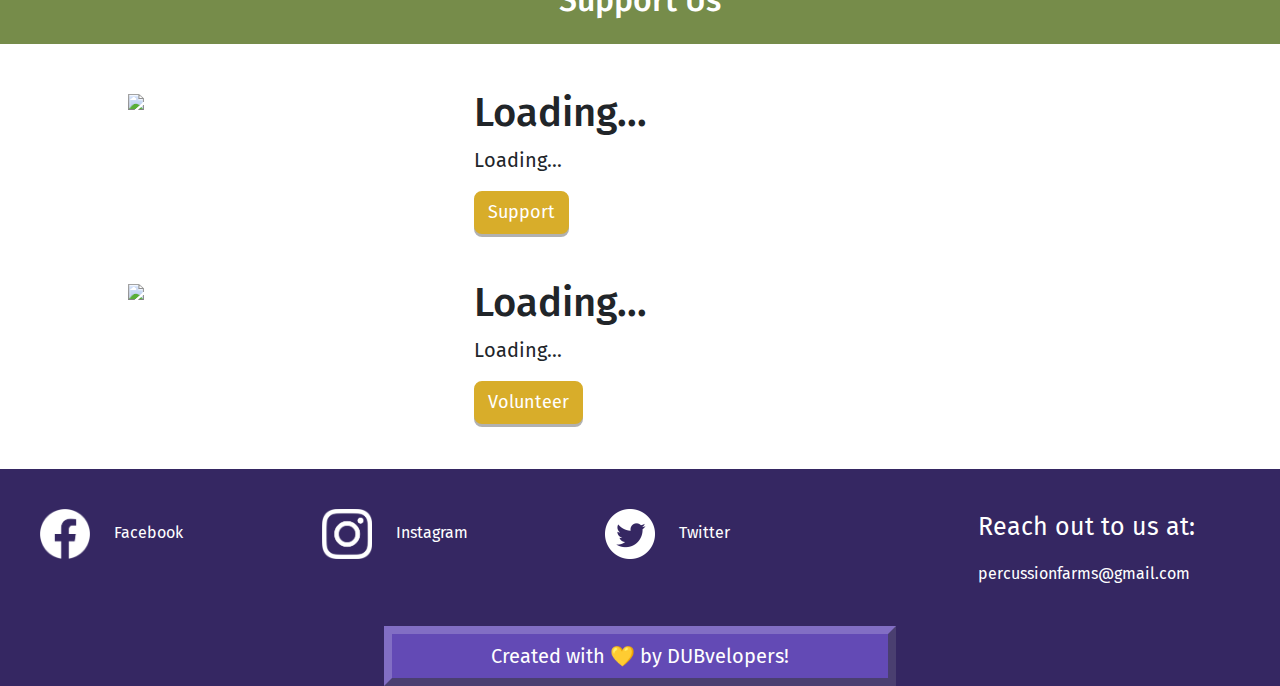
==== commit 81e094eb: "add image import for remaining pages" ====
--- a/index.html
+++ b/index.html
@@ -63,8 +63,7 @@
                     <div class="background-fade"></div>
                     <img class="d-block w-1 00 pic"
                         id="img-1"
-                        src="img/default-big.jpg" 
-                        alt="First slide">
+                        src="img/default-big.jpg">
                     <div class="overlap-text carousel-caption">
                         <h2 id="t1"> Loading... </h2>
                         <p id="d1"> Loading... </p>
@@ -74,8 +73,7 @@
                     <div class="background-fade"></div>
                     <img class="d-block w-100 pic" 
                         id="img-2"
-                        src="img/default-big.jpg" 
-                        alt="Second slide">
+                        src="img/default-big.jpg">
                     <div class="overlap-text carousel-caption">
                         <h2 id="t2"> Loading... </h2>
                         <p id="d2">v</p>
@@ -85,8 +83,7 @@
                     <div class="background-fade"></div>
                     <img class="d-block w-100 pic" 
                         id="img-3"
-                        src="img/default-big.jpg" 
-                        alt="Third slide">
+                        src="img/default-big.jpg">
                     <div class="overlap-text carousel-caption">
                         <h2 id="t3"> Loading... </h2>
                         <p id="d3"> Loading... </p>
@@ -123,7 +120,7 @@
             <h2>Order Fresh Produce from the farm!</h2>
             <div class="fresh-sheet">
                 <!-- SOON: Add fresh sheet -->
-                <!-- <img src="img/menu.png" alt="list of products and prices"> -->
+                <!-- <img src="img/menu.png"> -->
             </div>
             <div class="place-order">
                 <!-- DESCRIPTION OF FRESH SHEET
@@ -141,8 +138,7 @@
                     <div class="item-image">
                         <img src="img/default-big.jpg" 
                             class="img-fluid" 
-                            id="img-4" 
-                            alt="Percussion Farms Stand">
+                            id="img-4">
                     </div>
                     <div class="item-content">
                         <h1 id="t5"> Loading... </h1>
@@ -156,8 +152,7 @@
                     <div class="item-image">
                         <img src="img/default-big.jpg" 
                             id="img-5"
-                            class="img-fluid" 
-                            alt="Volunteers hard at work!">
+                            class="img-fluid">
                     </div>
                     <div class="item-content">
                         <h1 id="t6"> Loading... </h1>
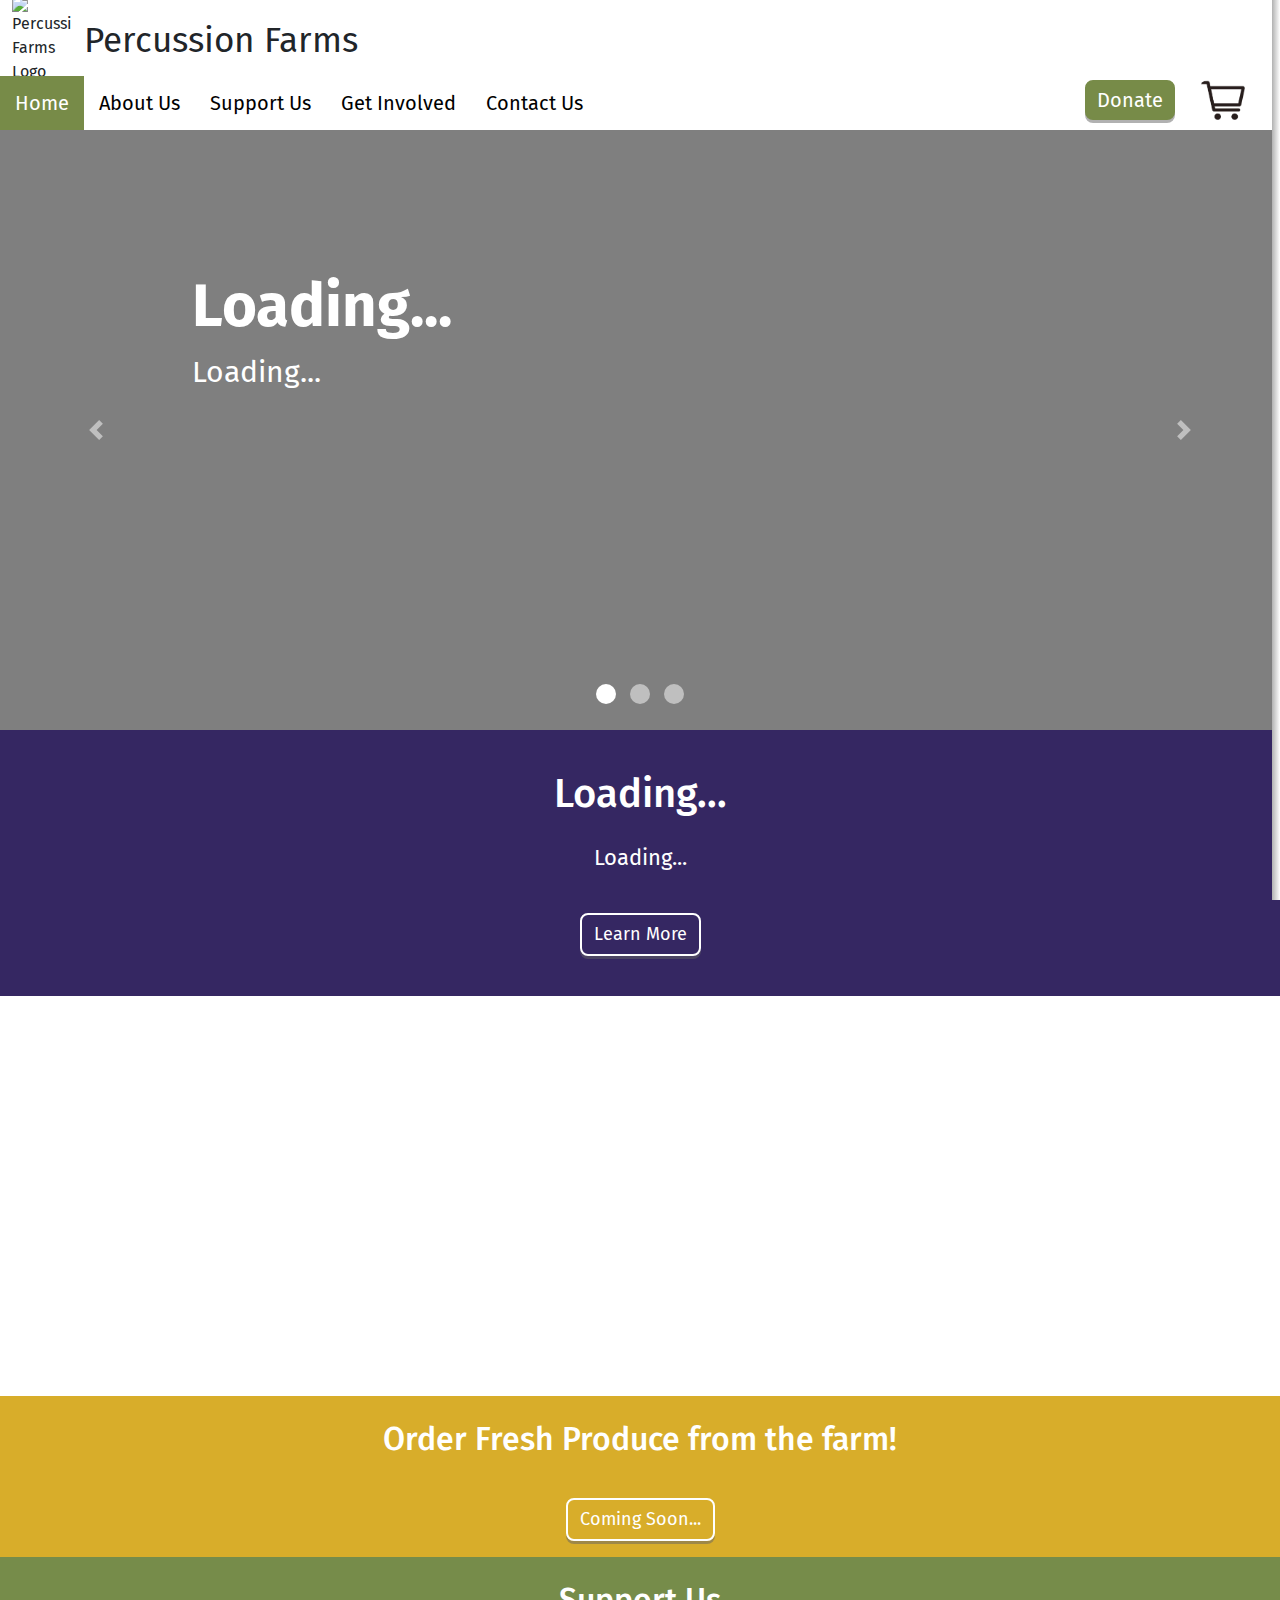
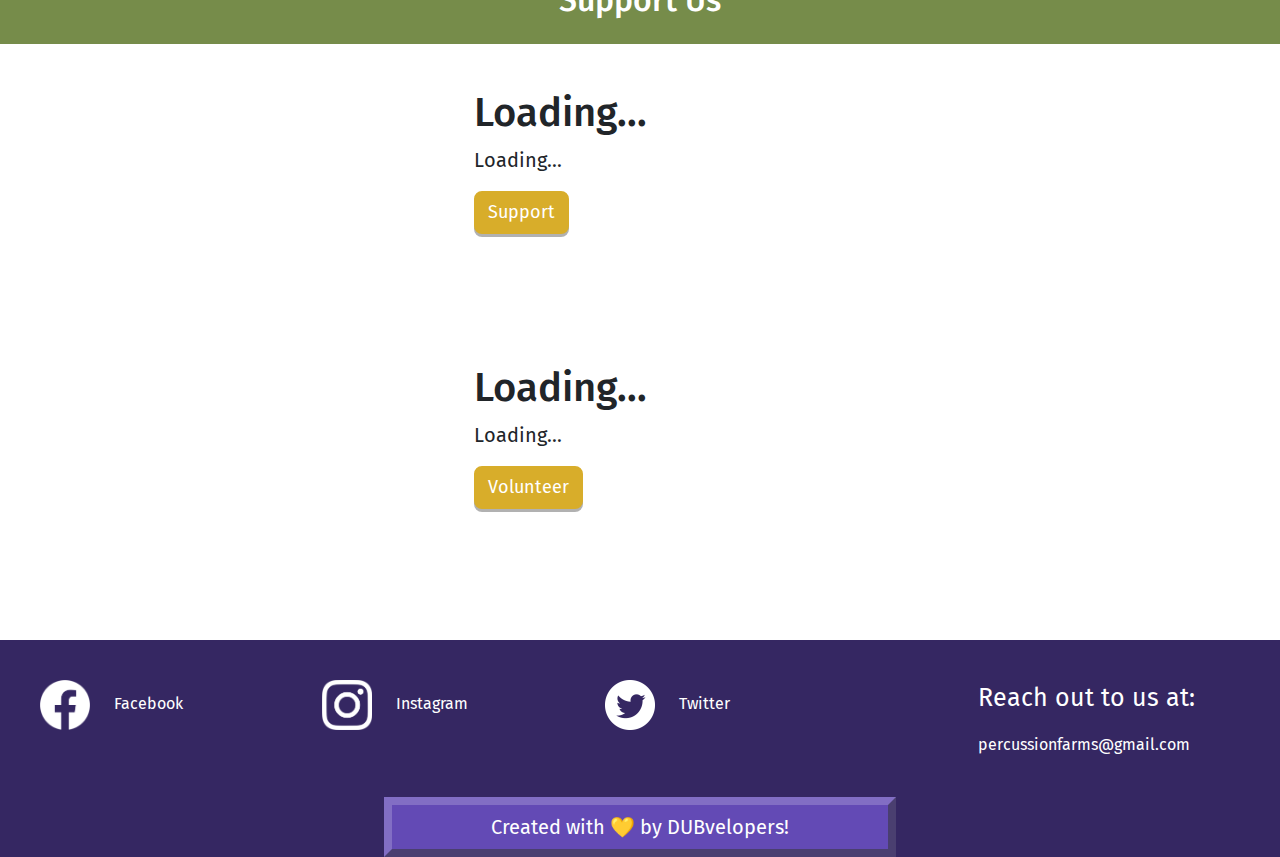
==== commit 1cbe8827: "remove static images, add minor style fixes" ====
--- a/index.html
+++ b/index.html
@@ -172,15 +172,15 @@
     <!-- Page Footer -->
     <footer>
         <div class="address">
-            <img src="logo/facebook.png" alt="Facebook Logo">
+            <img src="img/facebook.png" alt="Facebook Logo">
             <a href="https://www.facebook.com/PercussionFarms/" target="blank">Facebook</a>
         </div>
         <div class="address">
-            <img src="logo/instagram.png" alt="Instagram Logo">
+            <img src="img/instagram.png" alt="Instagram Logo">
             <a href="https://www.instagram.com/percussionfarms/" target="blank">Instagram</a>
         </div>
         <div class="address">
-            <img src="logo/twitter.png" alt="Twitter Logo">
+            <img src="img/twitter.png" alt="Twitter Logo">
             <a href="https://mobile.twitter.com/percussionfarms" target="blank">Twitter</a>
         </div>
         <div class="filler"></div>
--- a/css/modal.css
+++ b/css/modal.css
@@ -133,7 +133,14 @@
 }
 
 .sidebar {
-	border-left: 4px solid #352762;
+  border-width: 0 0 0 8px;
+  border-style: solid;
+	border-image: 
+		linear-gradient(
+			to right, 
+			rgba(0, 0, 0, 0.3),
+			rgba(255, 255, 255, 1)
+		) 1 100%;
 }
 
 .empty {
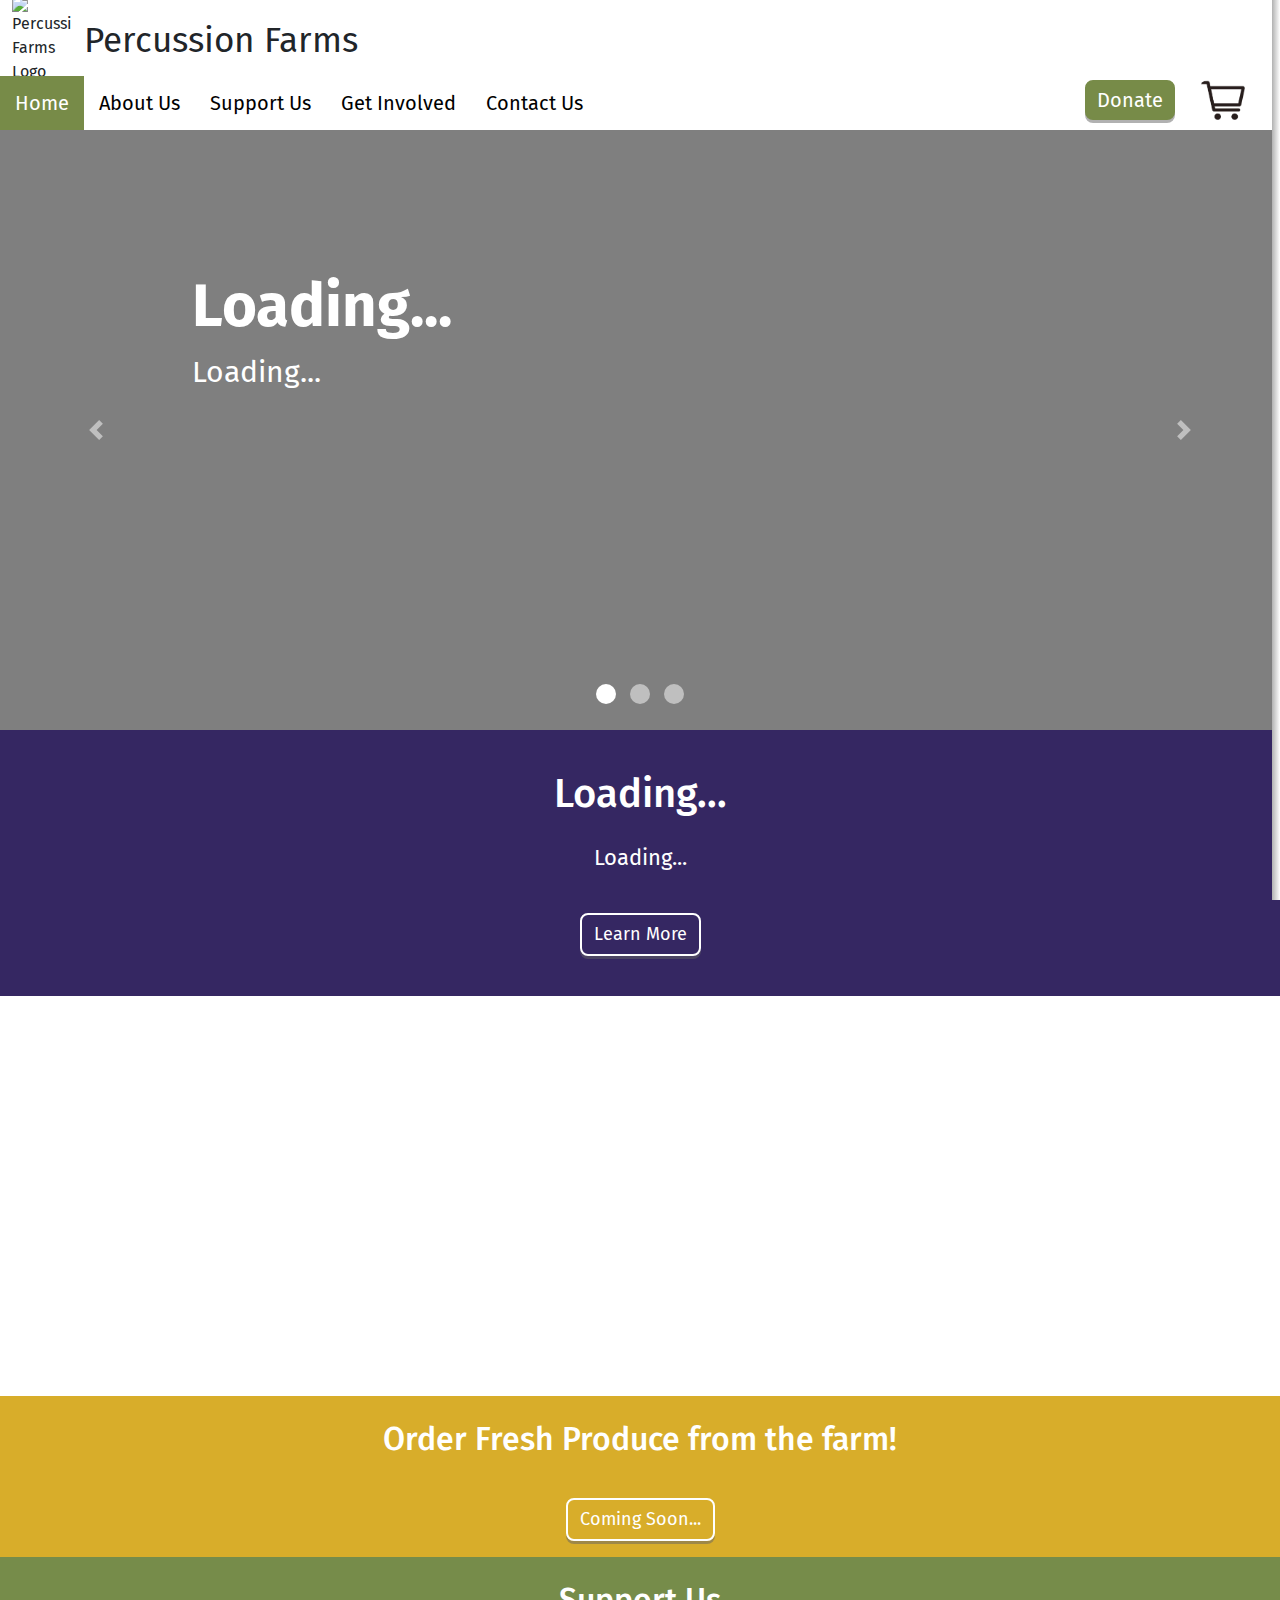
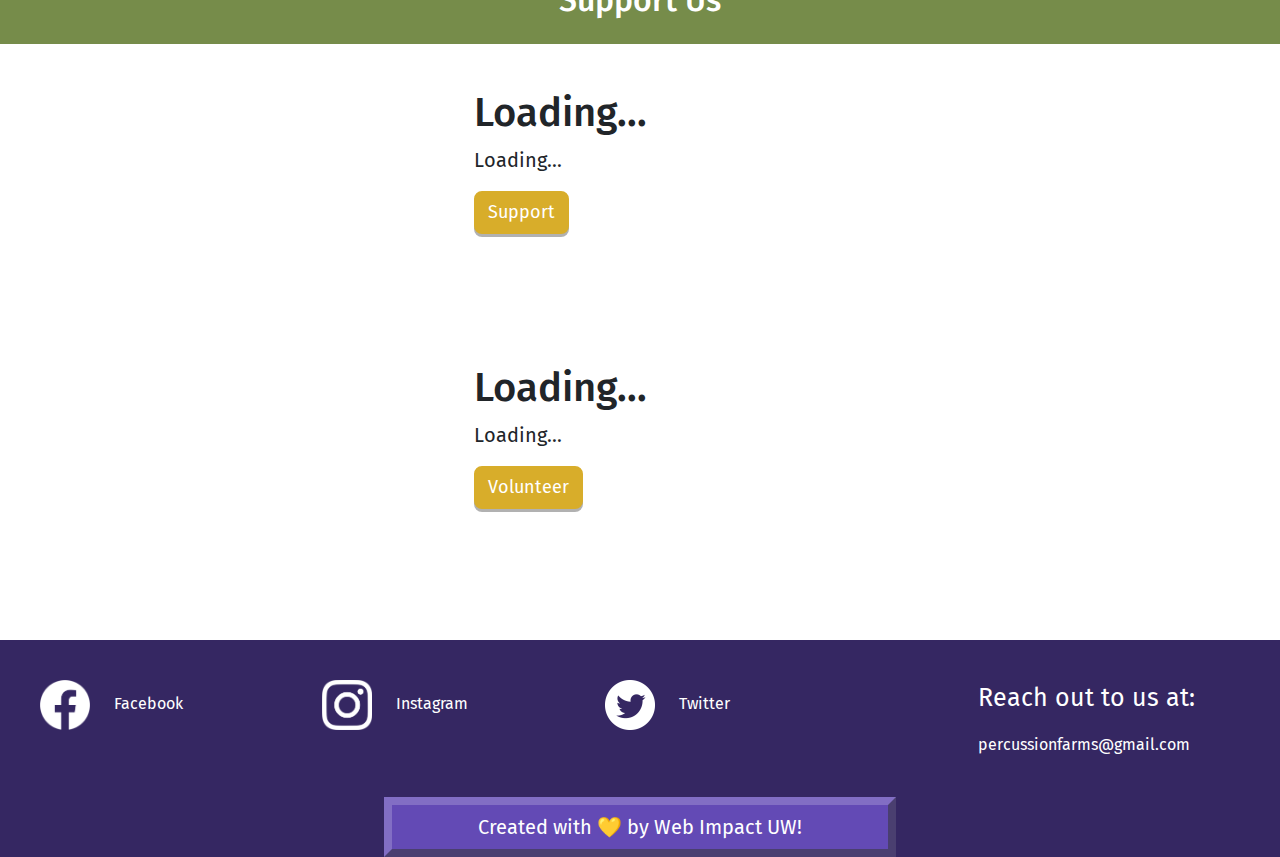
==== commit bbeb6c9c: "update organization name" ====
--- a/index.html
+++ b/index.html
@@ -76,7 +76,7 @@
                         src="img/default-big.jpg">
                     <div class="overlap-text carousel-caption">
                         <h2 id="t2"> Loading... </h2>
-                        <p id="d2">v</p>
+                        <p id="d2"> Loading... </p>
                     </div>
                 </div>
                 <div class="carousel-item">
@@ -190,8 +190,8 @@
             <!-- <p>Phone: xxx-xxx-xxxx</p> -->
         </div>
     </footer>
-    <div class="dubvelopers">
-        <p> Created with &#128155 by <a href="https://dubvelopersuw.org" target="blank">DUBvelopers</a>! </p>
+    <div class="webimpactuw">
+        <p> Created with &#128155 by <a href="https://webimpactuw.org" target="blank">Web Impact UW</a>! </p>
     </div>
 
     <!-- Donation Overlay -->
--- a/css/header-footer.css
+++ b/css/header-footer.css
@@ -199,14 +199,14 @@
 	width: 10vw;
 }
 
-.dubvelopers {
+.webimpactuw {
 	background: #352762;
 	display: block;
 	height: 60px;
 	text-align: center;
 }
 
-.dubvelopers p {
+.webimpactuw p {
 	background: #634ab5;
 	font-size: 20px;
 	color: white;
@@ -219,13 +219,13 @@
 	display: inline-block;
 }
 
-.dubvelopers p a {
+.webimpactuw p a {
 	font-size: inherit;
 	color: white;
 	text-decoration: none;
 }
 
-.dubvelopers p a:hover {
+.webimpactuw p a:hover {
 	text-decoration: underline;
 }
 
@@ -352,7 +352,7 @@
 		margin-left: 10vw;
 	}
 
-	.dubvelopers p {
+	.webimpactuw p {
 		min-width: 10px;
 		width: 90vw;
 		padding: 5px 0px;
@@ -360,7 +360,7 @@
 		overflow: hidden;
 	}
 
-	.dubvelopers {
+	.webimpactuw {
 		height: auto;
 		min-width: 10px;
 		overflow: hidden;
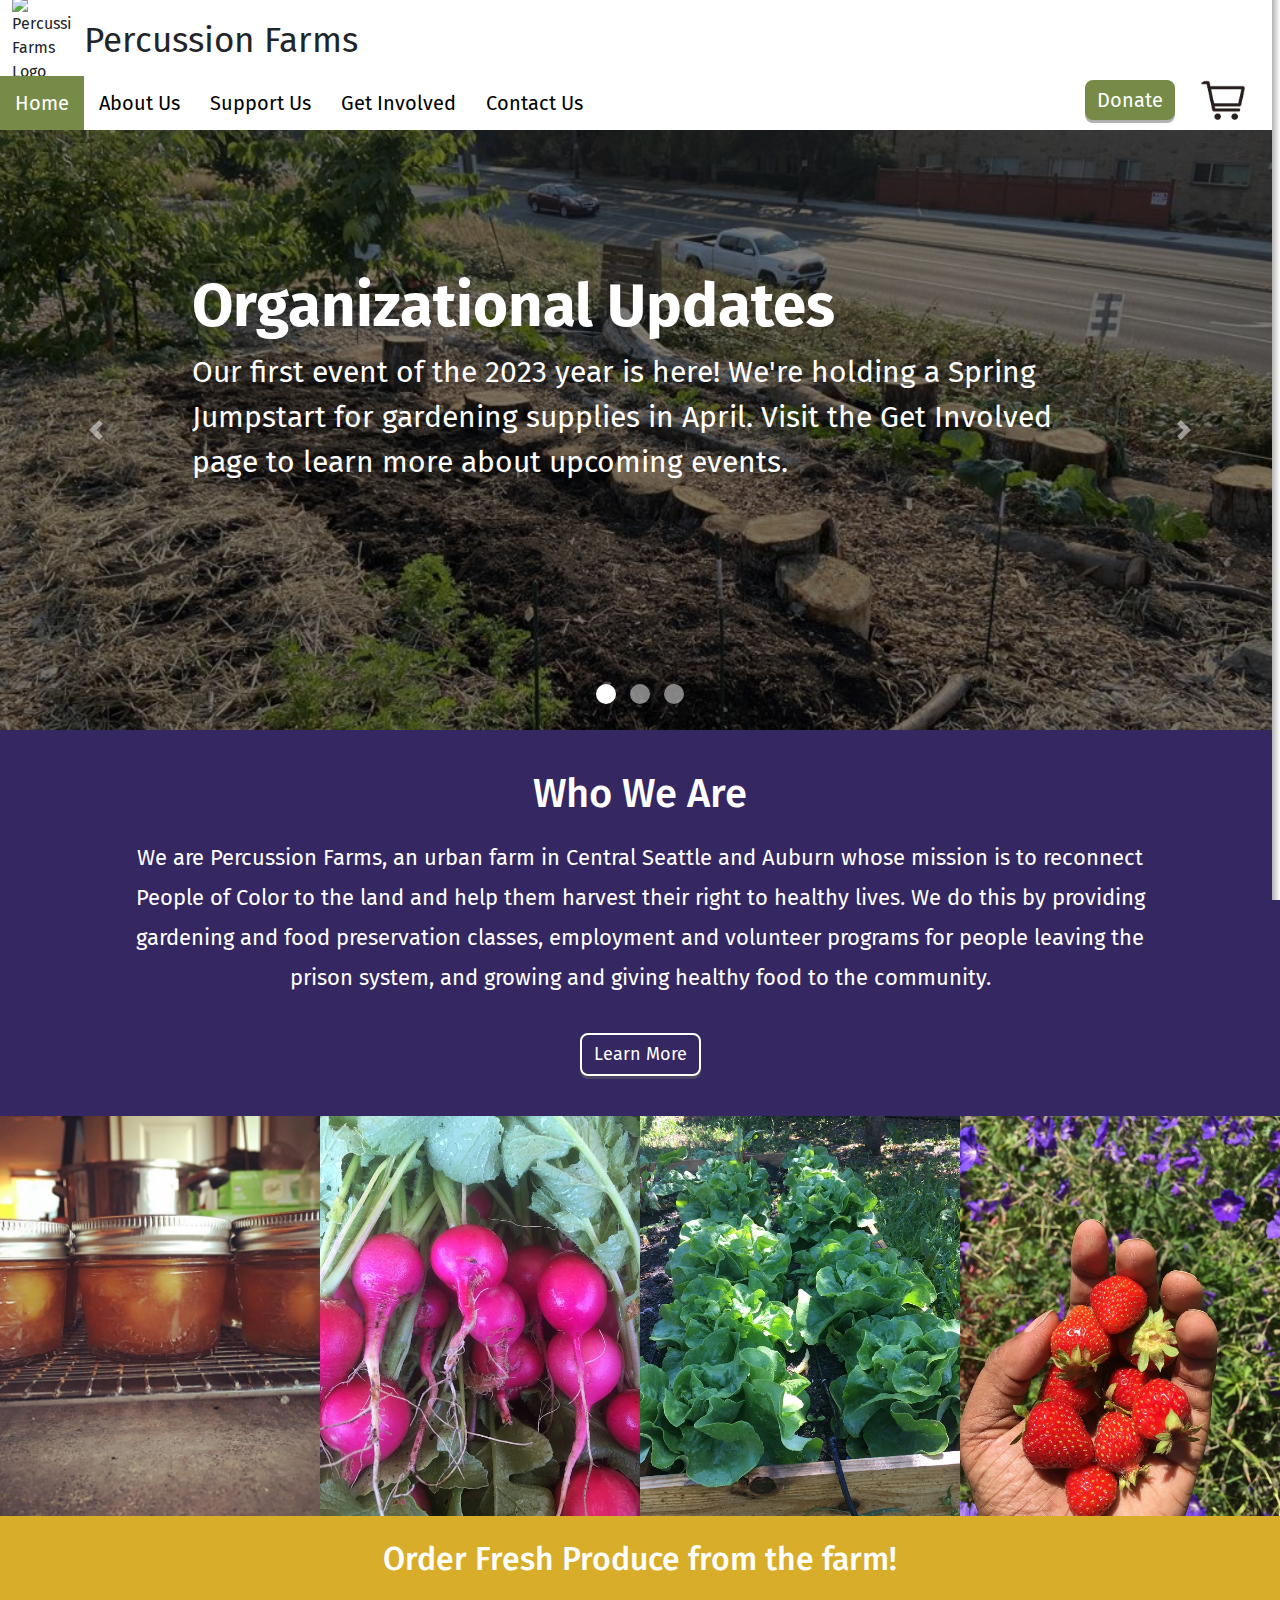
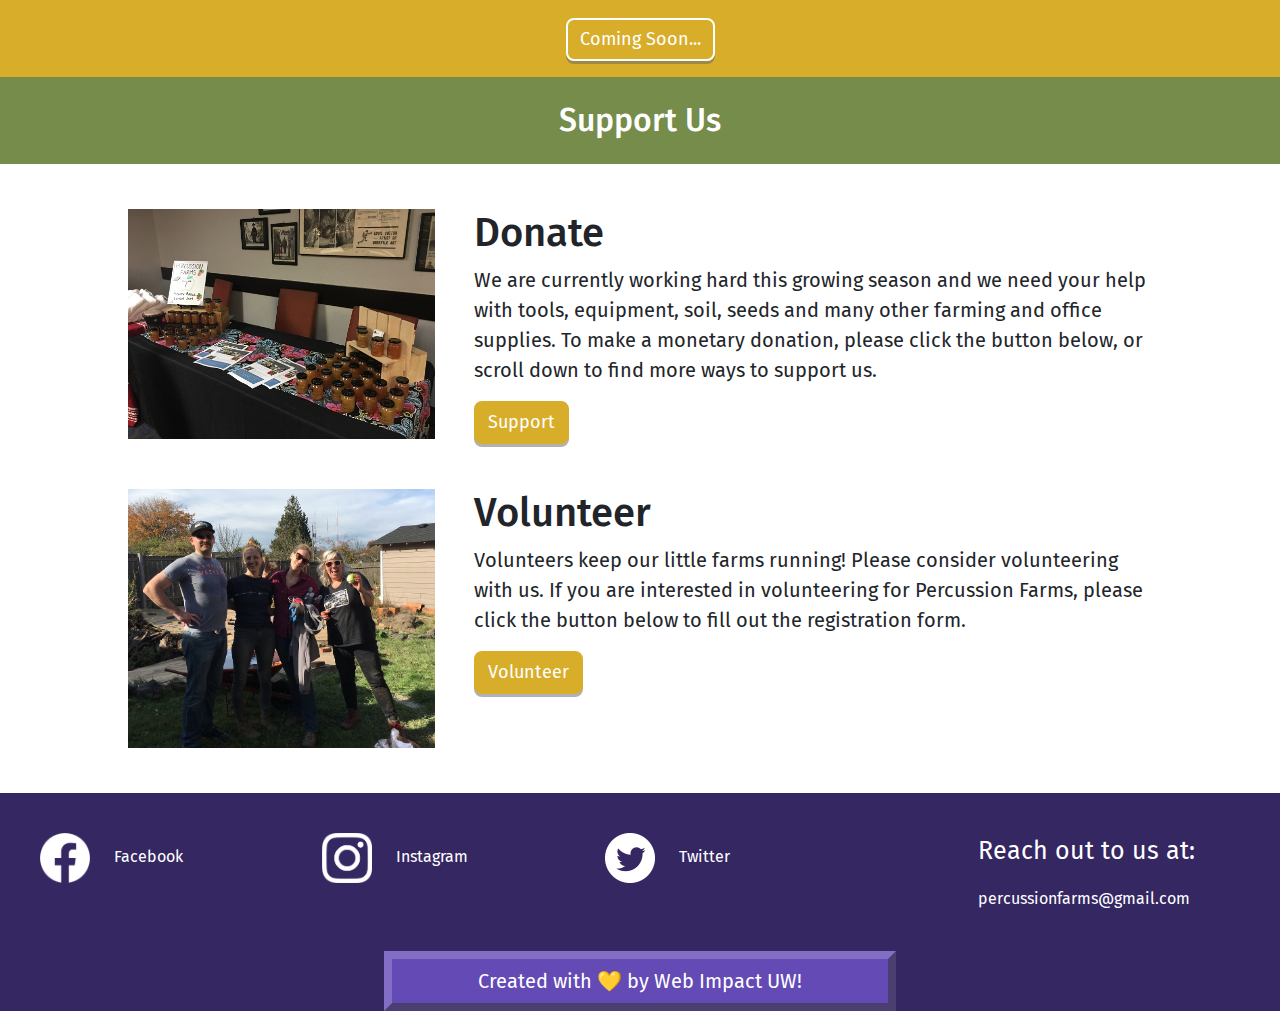
==== commit e3664982: "replace content loading with static imports" ====
--- a/index.html
+++ b/index.html
@@ -29,8 +29,6 @@
         data-sdk-integration-source="button-factory"></script>
     <script defer src="js/script.js"></script>
     <script defer src="js/cart.js"></script>
-    <script defer src="content/env.js"></script>
-    <script defer src="content/load-home.js"></script>
 
     <title> Percussion Farms </title>
 </head>
@@ -62,31 +60,28 @@
                 <div class="carousel-item active">
                     <div class="background-fade"></div>
                     <img class="d-block w-1 00 pic"
-                        id="img-1"
-                        src="img/default-big.jpg">
+                        src="assets/home/carousel-1.jpg">
                     <div class="overlap-text carousel-caption">
-                        <h2 id="t1"> Loading... </h2>
-                        <p id="d1"> Loading... </p>
+                        <h2>Organizational Updates</h2>
+                        <p>Our first event of the 2023 year is here! We're holding a Spring Jumpstart for gardening supplies in April. Visit the Get Involved page to learn more about upcoming events.</p>
                     </div>
                 </div>
                 <div class="carousel-item">
                     <div class="background-fade"></div>
                     <img class="d-block w-100 pic" 
-                        id="img-2"
-                        src="img/default-big.jpg">
+                        src="assets/home/carousel-2.jpg">
                     <div class="overlap-text carousel-caption">
-                        <h2 id="t2"> Loading... </h2>
-                        <p id="d2"> Loading... </p>
+                        <h2>Seasonal Updates</h2>
+                        <p>Volunteer Opportunities are limited due to the winter season. Please contact percussionfarms@gmail.com for more information on winter support.</p>
                     </div>
                 </div>
                 <div class="carousel-item">
                     <div class="background-fade"></div>
                     <img class="d-block w-100 pic" 
-                        id="img-3"
-                        src="img/default-big.jpg">
+                        src="assets/home/carousel-3.jpg">
                     <div class="overlap-text carousel-caption">
-                        <h2 id="t3"> Loading... </h2>
-                        <p id="d3"> Loading... </p>
+                        <h2>Support Percussion Farms</h2>
+                        <p>Order Fresh Produce from the Farm in 2023! Keep an eye out for updates on our social media. You can find our social media links at the bottom of our website.</p>
                     </div>
                 </div>
             </div>
@@ -102,17 +97,17 @@
 
         <!-- Mission Statement -->
         <div class="mission-statement text-center">
-            <h2 id="t4"> Loading... </h2>
-            <p id="d4"> Loading... </p>
+            <h2>Who We Are</h2>
+            <p>We are Percussion Farms, an urban farm in Central Seattle and Auburn whose mission is to reconnect People of Color to the land and help them harvest their right to healthy lives. We do this by providing gardening and food preservation classes, employment and volunteer programs for people leaving the prison system, and growing and giving healthy food to the community.</p>
             <button type="button" class="btn" onclick="location.href='about-us.html'">Learn More</button>
         </div>
 
         <!-- Image Collage -->
         <div class="pictures">
-            <img id="img-6" src="img/default-small.jpg">
-            <img id="img-7" src="img/default-small.jpg">
-            <img id="img-8" src="img/default-small.jpg">
-            <img id="img-9" src="img/default-small.jpg">
+            <img src="assets/collage-1.jpg">
+            <img src="assets/collage-2.jpg">
+            <img src="assets/collage-3.jpg">
+            <img src="assets/collage-4.jpg">
         </div>
 
         <!-- Product Order -->
@@ -136,13 +131,12 @@
             <div class="support-container">
                 <div class="item">
                     <div class="item-image">
-                        <img src="img/default-big.jpg" 
-                            class="img-fluid" 
-                            id="img-4">
+                        <img src="assets/home/home-donate.jpg" 
+                            class="img-fluid">
                     </div>
                     <div class="item-content">
-                        <h1 id="t5"> Loading... </h1>
-                        <p id="d5"> Loading... </p>
+                        <h1>Donate</h1>
+                        <p>We are currently working hard this growing season and we need your help with tools, equipment, soil, seeds and many other farming and office supplies. To make a monetary donation, please click the button below, or scroll down to find more ways to support us.</p>
                         <button type="button" class="btn item-button" data-open="#donate"> 
                             Support 
                         </button>
@@ -150,14 +144,13 @@
                 </div>
                 <div class="item">
                     <div class="item-image">
-                        <img src="img/default-big.jpg" 
-                            id="img-5"
+                        <img src="assets/home/home-volunteer.jpg" 
                             class="img-fluid">
                     </div>
                     <div class="item-content">
-                        <h1 id="t6"> Loading... </h1>
-                        <p id="d6"> Loading... </p>
-                        <a id="s18" target="_blank">
+                        <h1>Volunteer</h1>
+                        <p>Volunteers keep our little farms running! Please consider volunteering with us. If you are interested in volunteering for Percussion Farms, please click the button below to fill out the registration form.</p>
+                        <a target="_blank">
                         <button type="button" class="btn item-button">
                             Volunteer
                         </button>
